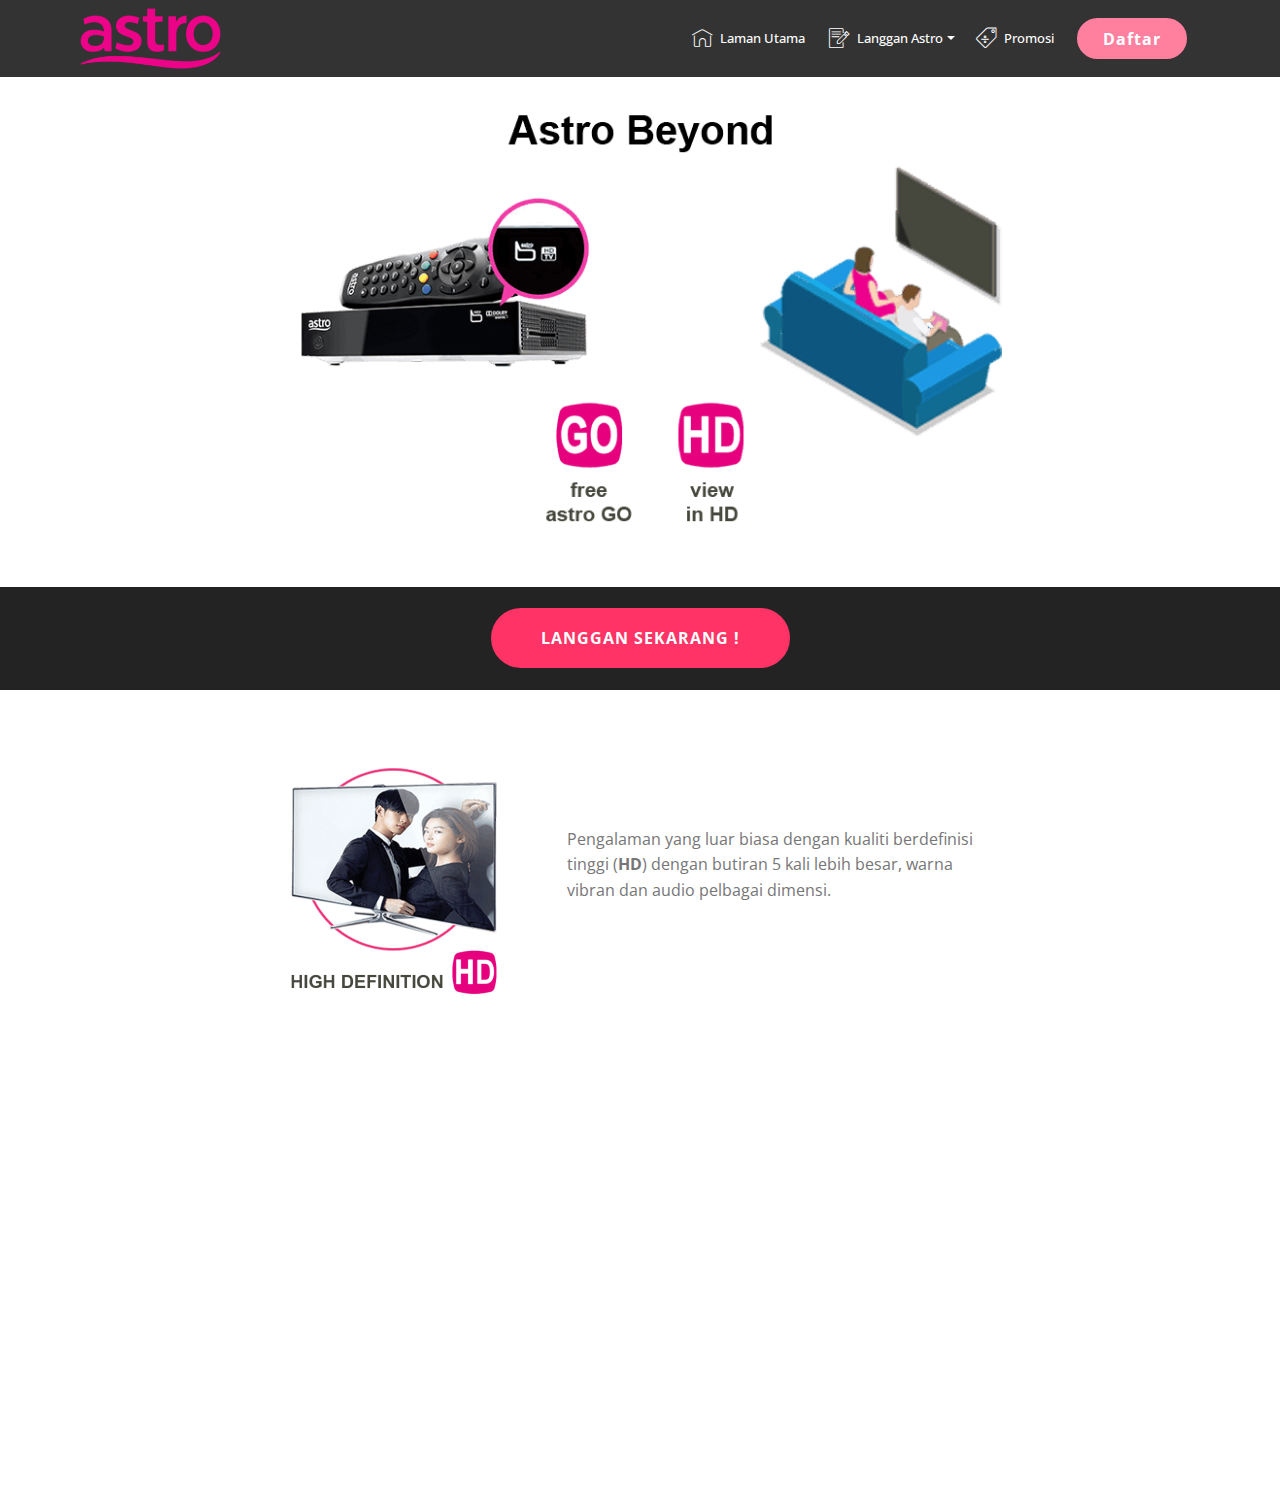
==== page1.html @ ebccc532 "create github pages" ====
<!DOCTYPE html>
<html  >
<head>
  <!-- Site made with Mobirise Website Builder v4.9.6, https://mobirise.com -->
  <meta charset="UTF-8">
  <meta http-equiv="X-UA-Compatible" content="IE=edge">
  <meta name="generator" content="Mobirise v4.9.6, mobirise.com">
  <meta name="viewport" content="width=device-width, initial-scale=1, minimum-scale=1">
  <link rel="shortcut icon" href="assets/images/astro-532x231.png" type="image/x-icon">
  <meta name="description" content="Website Builder Description">
  
  <title>Astro Beyond</title>
  <link rel="stylesheet" href="assets/web/assets/mobirise-icons/mobirise-icons.css">
  <link rel="stylesheet" href="assets/tether/tether.min.css">
  <link rel="stylesheet" href="assets/bootstrap/css/bootstrap.min.css">
  <link rel="stylesheet" href="assets/bootstrap/css/bootstrap-grid.min.css">
  <link rel="stylesheet" href="assets/bootstrap/css/bootstrap-reboot.min.css">
  <link rel="stylesheet" href="assets/dropdown/css/style.css">
  <link rel="stylesheet" href="assets/animatecss/animate.min.css">
  <link rel="stylesheet" href="assets/theme/css/style.css">
  <link rel="stylesheet" href="assets/mobirise/css/mbr-additional.css" type="text/css">
  
  
  
</head>
<body>
  <section class="menu cid-riYuTVDbrb" once="menu" id="menu1-c">

    

    <nav class="navbar navbar-expand beta-menu navbar-dropdown align-items-center navbar-fixed-top navbar-toggleable-sm">
        <button class="navbar-toggler navbar-toggler-right" type="button" data-toggle="collapse" data-target="#navbarSupportedContent" aria-controls="navbarSupportedContent" aria-expanded="false" aria-label="Toggle navigation">
            <div class="hamburger">
                <span></span>
                <span></span>
                <span></span>
                <span></span>
            </div>
        </button>
        <div class="menu-logo">
            <div class="navbar-brand">
                <span class="navbar-logo">
                    <a href="index.html">
                         <img src="assets/images/astro-532x231.png" alt="Mobirise" title="" style="height: 3.8rem;">
                    </a>
                </span>
                
            </div>
        </div>
        <div class="collapse navbar-collapse" id="navbarSupportedContent">
            <ul class="navbar-nav nav-dropdown" data-app-modern-menu="true"><li class="nav-item">
                    <a class="nav-link link text-white display-4" href="https://mobirise.co">
                        </a>
                </li>
                <li class="nav-item">
                    <a class="nav-link link text-white display-4" href="https://mobirise.co">
                        </a>
                </li><li class="nav-item"><a class="nav-link link text-white display-4" href="index.html"><span class="mbri-home mbr-iconfont mbr-iconfont-btn"></span>Laman Utama&nbsp;</a></li><li class="nav-item dropdown open"><a class="nav-link link text-white dropdown-toggle display-4" href="page1.html" data-toggle="dropdown-submenu" aria-expanded="true"><span class="mbri-edit mbr-iconfont mbr-iconfont-btn"></span>Langgan Astro</a><div class="dropdown-menu"><a class="text-white dropdown-item display-4" href="page1.html">Astro Beyond</a><a class="text-white dropdown-item display-4" href="page5.html">Astro Beyond PVR</a><a class="text-white dropdown-item display-4" href="index.html">Astro + Internet for Home</a><a class="text-white dropdown-item display-4" href="page2.html" aria-expanded="false">Njoi Prepaid<br></a></div></li><li class="nav-item"><a class="nav-link link text-white display-4" href="index.html"><span class="mbri-sale mbr-iconfont mbr-iconfont-btn"></span>Promosi</a></li></ul>
            <div class="navbar-buttons mbr-section-btn"><a class="btn btn-sm btn-primary display-7" href="index.html"><strong>Daftar</strong></a></div>
        </div>
    </nav>
</section>

<section class="engine"><a href="https://mobirise.info/c">free site builder</a></section><section class="cid-riZnQpxtp3" id="image3-27">

    

    <figure class="mbr-figure container">
            <div class="image-block" style="width: 70%;">
                <img src="assets/images/untitled-8-800x450.png" width="1400" alt="Mobirise" title="">
                
            </div>
    </figure>
</section>

<section class="header1 cid-rjnJBQ6i1n" id="header16-2w">

    

    

    <div class="container">
        <div class="row justify-content-md-center">
            <div class="col-md-10 align-center">
                
                
                
                <div class="mbr-section-btn"><a class="btn btn-md btn-secondary display-7" href="index.html"><strong>LANGGAN SEKARANG !</strong></a></div>
            </div>
        </div>
    </div>

</section>

<section class="mbr-section content6 cid-rjnEMNpXGO" id="content6-2w">
    
     
    
    <div class="container">
        <div class="media-container-row">
            <div class="col-12 col-md-8">
                <div class="media-container-row">
                    <div class="mbr-figure" style="width: 60%;">
                      <img src="assets/images/hd-436x558.png" alt="Mobirise" title="">  
                    </div>
                    <div class="media-content">
                        <div class="mbr-section-text">
                            <p class="mbr-text mb-0 mbr-fonts-style display-7"><br><br><br>Pengalaman yang luar biasa dengan kualiti berdefinisi tinggi (<strong>HD</strong>) dengan butiran 5 kali lebih besar, warna vibran dan audio pelbagai dimensi.</p>
                        </div>
                    </div>
                </div>
            </div>
        </div>
    </div>
</section>

<section class="mbr-section content7 cid-riZB1wVRyI" id="content7-29">
          
    

    <div class="container">
        <div class="media-container-row">
            <div class="col-12 col-md-8">
                <div class="media-container-row">
                    <div class="media-content">
                        <div class="mbr-section-text">
                            <p class="mbr-text align-right mb-0 mbr-fonts-style display-7"><br>Tonton Rancangan TV kegemaran anda dan Filem mengikut suka anda&nbsp;serta Sukan dan Acara LIVE di telefon bimbit, tablet &amp; desktop anda pada bila-bila masa, di mana sahaja.</p>
                        </div>
                    </div>
                    <div class="mbr-figure" style="width: 60%;">
                     <img src="assets/images/go-1-436x558.png" alt="Mobirise" title="">  
                    </div>
                </div>
            </div>
        </div>
    </div>
</section>


  <script src="assets/web/assets/jquery/jquery.min.js"></script>
  <script src="assets/popper/popper.min.js"></script>
  <script src="assets/tether/tether.min.js"></script>
  <script src="assets/bootstrap/js/bootstrap.min.js"></script>
  <script src="assets/dropdown/js/script.min.js"></script>
  <script src="assets/touchswipe/jquery.touch-swipe.min.js"></script>
  <script src="assets/viewportchecker/jquery.viewportchecker.js"></script>
  <script src="assets/smoothscroll/smooth-scroll.js"></script>
  <script src="assets/theme/js/script.js"></script>
  
  
 <div id="scrollToTop" class="scrollToTop mbr-arrow-up"><a style="text-align: center;"><i class="mbr-arrow-up-icon mbr-arrow-up-icon-cm cm-icon cm-icon-smallarrow-up"></i></a></div>
    <input name="animation" type="hidden">
  </body>
</html>
---- assets/web/assets/mobirise-icons/mobirise-icons.css ----
@font-face {
  font-family: 'MobiriseIcons';
  src:  url('mobirise-icons.eot?spat4u');
  src:  url('mobirise-icons.eot?spat4u#iefix') format('embedded-opentype'),
    url('mobirise-icons.ttf?spat4u') format('truetype'),
    url('mobirise-icons.woff?spat4u') format('woff'),
    url('mobirise-icons.svg?spat4u#MobiriseIcons') format('svg');
  font-weight: normal;
  font-style: normal;
}

[class^="mbri-"], [class*=" mbri-"] {
  /* use !important to prevent issues with browser extensions that change fonts */
  font-family: MobiriseIcons !important;
  speak: none;
  font-style: normal;
  font-weight: normal;
  font-variant: normal;
  text-transform: none;
  line-height: 1;

  /* Better Font Rendering =========== */
  -webkit-font-smoothing: antialiased;
  -moz-osx-font-smoothing: grayscale;
}

.mbri-add-submenu:before {
  content: "\e900";
}
.mbri-alert:before {
  content: "\e901";
}
.mbri-align-center:before {
  content: "\e902";
}
.mbri-align-justify:before {
  content: "\e903";
}
.mbri-align-left:before {
  content: "\e904";
}
.mbri-align-right:before {
  content: "\e905";
}
.mbri-android:before {
  content: "\e906";
}
.mbri-apple:before {
  content: "\e907";
}
.mbri-arrow-down:before {
  content: "\e908";
}
.mbri-arrow-next:before {
  content: "\e909";
}
.mbri-arrow-prev:before {
  content: "\e90a";
}
.mbri-arrow-up:before {
  content: "\e90b";
}
.mbri-bold:before {
  content: "\e90c";
}
.mbri-bookmark:before {
  content: "\e90d";
}
.mbri-bootstrap:before {
  content: "\e90e";
}
.mbri-briefcase:before {
  content: "\e90f";
}
.mbri-browse:before {
  content: "\e910";
}
.mbri-bulleted-list:before {
  content: "\e911";
}
.mbri-calendar:before {
  content: "\e912";
}
.mbri-camera:before {
  content: "\e913";
}
.mbri-cart-add:before {
  content: "\e914";
}
.mbri-cart-full:before {
  content: "\e915";
}
.mbri-cash:before {
  content: "\e916";
}
.mbri-change-style:before {
  content: "\e917";
}
.mbri-chat:before {
  content: "\e918";
}
.mbri-clock:before {
  content: "\e919";
}
.mbri-close:before {
  content: "\e91a";
}
.mbri-cloud:before {
  content: "\e91b";
}
.mbri-code:before {
  content: "\e91c";
}
.mbri-contact-form:before {
  content: "\e91d";
}
.mbri-credit-card:before {
  content: "\e91e";
}
.mbri-cursor-click:before {
  content: "\e91f";
}
.mbri-cust-feedback:before {
  content: "\e920";
}
.mbri-database:before {
  content: "\e921";
}
.mbri-delivery:before {
  content: "\e922";
}
.mbri-desktop:before {
  content: "\e923";
}
.mbri-devices:before {
  content: "\e924";
}
.mbri-down:before {
  content: "\e925";
}
.mbri-download:before {
  content: "\e989";
}
.mbri-drag-n-drop:before {
  content: "\e927";
}
.mbri-drag-n-drop2:before {
  content: "\e928";
}
.mbri-edit:before {
  content: "\e929";
}
.mbri-edit2:before {
  content: "\e92a";
}
.mbri-error:before {
  content: "\e92b";
}
.mbri-extension:before {
  content: "\e92c";
}
.mbri-features:before {
  content: "\e92d";
}
.mbri-file:before {
  content: "\e92e";
}
.mbri-flag:before {
  content: "\e92f";
}
.mbri-folder:before {
  content: "\e930";
}
.mbri-gift:before {
  content: "\e931";
}
.mbri-github:before {
  content: "\e932";
}
.mbri-globe:before {
  content: "\e933";
}
.mbri-globe-2:before {
  content: "\e934";
}
.mbri-growing-chart:before {
  content: "\e935";
}
.mbri-hearth:before {
  content: "\e936";
}
.mbri-help:before {
  content: "\e937";
}
.mbri-home:before {
  content: "\e938";
}
.mbri-hot-cup:before {
  content: "\e939";
}
.mbri-idea:before {
  content: "\e93a";
}
.mbri-image-gallery:before {
  content: "\e93b";
}
.mbri-image-slider:before {
  content: "\e93c";
}
.mbri-info:before {
  content: "\e93d";
}
.mbri-italic:before {
  content: "\e93e";
}
.mbri-key:before {
  content: "\e93f";
}
.mbri-laptop:before {
  content: "\e940";
}
.mbri-layers:before {
  content: "\e941";
}
.mbri-left-right:before {
  content: "\e942";
}
.mbri-left:before {
  content: "\e943";
}
.mbri-letter:before {
  content: "\e944";
}
.mbri-like:before {
  content: "\e945";
}
.mbri-link:before {
  content: "\e946";
}
.mbri-lock:before {
  content: "\e947";
}
.mbri-login:before {
  content: "\e948";
}
.mbri-logout:before {
  content: "\e949";
}
.mbri-magic-stick:before {
  content: "\e94a";
}
.mbri-map-pin:before {
  content: "\e94b";
}
.mbri-menu:before {
  content: "\e94c";
}
.mbri-mobile:before {
  content: "\e94d";
}
.mbri-mobile2:before {
  content: "\e94e";
}
.mbri-mobirise:before {
  content: "\e94f";
}
.mbri-more-horizontal:before {
  content: "\e950";
}
.mbri-more-vertical:before {
  content: "\e951";
}
.mbri-music:before {
  content: "\e952";
}
.mbri-new-file:before {
  content: "\e953";
}
.mbri-numbered-list:before {
  content: "\e954";
}
.mbri-opened-folder:before {
  content: "\e955";
}
.mbri-pages:before {
  content: "\e956";
}
.mbri-paper-plane:before {
  content: "\e957";
}
.mbri-paperclip:before {
  content: "\e958";
}
.mbri-photo:before {
  content: "\e959";
}
.mbri-photos:before {
  content: "\e95a";
}
.mbri-pin:before {
  content: "\e95b";
}
.mbri-play:before {
  content: "\e95c";
}
.mbri-plus:before {
  content: "\e95d";
}
.mbri-preview:before {
  content: "\e95e";
}
.mbri-print:before {
  content: "\e95f";
}
.mbri-protect:before {
  content: "\e960";
}
.mbri-question:before {
  content: "\e961";
}
.mbri-quote-left:before {
  content: "\e962";
}
.mbri-quote-right:before {
  content: "\e963";
}
.mbri-refresh:before {
  content: "\e964";
}
.mbri-responsive:before {
  content: "\e965";
}
.mbri-right:before {
  content: "\e966";
}
.mbri-rocket:before {
  content: "\e967";
}
.mbri-sad-face:before {
  content: "\e968";
}
.mbri-sale:before {
  content: "\e969";
}
.mbri-save:before {
  content: "\e96a";
}
.mbri-search:before {
  content: "\e96b";
}
.mbri-setting:before {
  content: "\e96c";
}
.mbri-setting2:before {
  content: "\e96d";
}
.mbri-setting3:before {
  content: "\e96e";
}
.mbri-share:before {
  content: "\e96f";
}
.mbri-shopping-bag:before {
  content: "\e970";
}
.mbri-shopping-basket:before {
  content: "\e971";
}
.mbri-shopping-cart:before {
  content: "\e972";
}
.mbri-sites:before {
  content: "\e973";
}
.mbri-smile-face:before {
  content: "\e974";
}
.mbri-speed:before {
  content: "\e975";
}
.mbri-star:before {
  content: "\e976";
}
.mbri-success:before {
  content: "\e977";
}
.mbri-sun:before {
  content: "\e978";
}
.mbri-sun2:before {
  content: "\e979";
}
.mbri-tablet:before {
  content: "\e97a";
}
.mbri-tablet-vertical:before {
  content: "\e97b";
}
.mbri-target:before {
  content: "\e97c";
}
.mbri-timer:before {
  content: "\e97d";
}
.mbri-to-ftp:before {
  content: "\e97e";
}
.mbri-to-local-drive:before {
  content: "\e97f";
}
.mbri-touch-swipe:before {
  content: "\e980";
}
.mbri-touch:before {
  content: "\e981";
}
.mbri-trash:before {
  content: "\e982";
}
.mbri-underline:before {
  content: "\e983";
}
.mbri-unlink:before {
  content: "\e984";
}
.mbri-unlock:before {
  content: "\e985";
}
.mbri-up-down:before {
  content: "\e986";
}
.mbri-up:before {
  content: "\e987";
}
.mbri-update:before {
  content: "\e988";
}
.mbri-upload:before {
 content: "\e926"; 
}
.mbri-user:before {
  content: "\e98a";
}
.mbri-user2:before {
  content: "\e98b";
}
.mbri-users:before {
  content: "\e98c";
}
.mbri-video:before {
  content: "\e98d";
}
.mbri-video-play:before {
  content: "\e98e";
}
.mbri-watch:before {
  content: "\e98f";
}
.mbri-website-theme:before {
  content: "\e990";
}
.mbri-wifi:before {
  content: "\e991";
}
.mbri-windows:before {
  content: "\e992";
}
.mbri-zoom-out:before {
  content: "\e993";
}
.mbri-redo:before {
  content: "\e994";
}
.mbri-undo:before {
  content: "\e995";
}
---- assets/dropdown/css/style.css ----
.navbar-dropdown {
  left: 0;
  padding: 0;
  position: absolute;
  right: 0;
  top: 0;
  transition: all 0.45s ease;
  z-index: 1030;
  background: #282828; }
  .navbar-dropdown .navbar-logo {
    margin-right: 0.8rem;
    transition: margin 0.3s ease-in-out;
    vertical-align: middle; }
    .navbar-dropdown .navbar-logo img {
      height: 3.125rem;
      transition: all 0.3s ease-in-out; }
    .navbar-dropdown .navbar-logo.mbr-iconfont {
      font-size: 3.125rem;
      line-height: 3.125rem; }
  .navbar-dropdown .navbar-caption {
    font-weight: 700;
    white-space: normal;
    vertical-align: -4px;
    line-height: 3.125rem !important; }
    .navbar-dropdown .navbar-caption, .navbar-dropdown .navbar-caption:hover {
      color: inherit;
      text-decoration: none; }
  .navbar-dropdown .mbr-iconfont + .navbar-caption {
    vertical-align: -1px; }
  .navbar-dropdown.navbar-fixed-top {
    position: fixed; }
  .navbar-dropdown .navbar-brand span {
    vertical-align: -4px; }
  .navbar-dropdown.bg-color.transparent {
    background: none; }
  .navbar-dropdown.navbar-short .navbar-brand {
    padding: 0.625rem 0; }
    .navbar-dropdown.navbar-short .navbar-brand span {
      vertical-align: -1px; }
  .navbar-dropdown.navbar-short .navbar-caption {
    line-height: 2.375rem !important;
    vertical-align: -2px; }
  .navbar-dropdown.navbar-short .navbar-logo {
    margin-right: 0.5rem; }
    .navbar-dropdown.navbar-short .navbar-logo img {
      height: 2.375rem; }
    .navbar-dropdown.navbar-short .navbar-logo.mbr-iconfont {
      font-size: 2.375rem;
      line-height: 2.375rem; }
  .navbar-dropdown.navbar-short .mbr-table-cell {
    height: 3.625rem; }
  .navbar-dropdown .navbar-close {
    left: 0.6875rem;
    position: fixed;
    top: 0.75rem;
    z-index: 1000; }
  .navbar-dropdown .hamburger-icon {
    content: "";
    display: inline-block;
    vertical-align: middle;
    width: 16px;
    -webkit-box-shadow: 0 -6px 0 1px #282828,0 0 0 1px #282828,0 6px 0 1px #282828;
    -moz-box-shadow: 0 -6px 0 1px #282828,0 0 0 1px #282828,0 6px 0 1px #282828;
    box-shadow: 0 -6px 0 1px #282828,0 0 0 1px #282828,0 6px 0 1px #282828; }

.dropdown-menu .dropdown-toggle[data-toggle="dropdown-submenu"]::after {
  border-bottom: 0.35em solid transparent;
  border-left: 0.35em solid;
  border-right: 0;
  border-top: 0.35em solid transparent;
  margin-left: 0.3rem; }

.dropdown-menu .dropdown-item:focus {
  outline: 0; }

.nav-dropdown {
  font-size: 0.75rem;
  font-weight: 500;
  height: auto !important; }
  .nav-dropdown .nav-btn {
    padding-left: 1rem; }
  .nav-dropdown .link {
    margin: .667em 1.667em;
    font-weight: 500;
    padding: 0;
    transition: color .2s ease-in-out; }
    .nav-dropdown .link.dropdown-toggle {
      margin-right: 2.583em; }
      .nav-dropdown .link.dropdown-toggle::after {
        margin-left: .25rem;
        border-top: 0.35em solid;
        border-right: 0.35em solid transparent;
        border-left: 0.35em solid transparent;
        border-bottom: 0; }
      .nav-dropdown .link.dropdown-toggle[aria-expanded="true"] {
        margin: 0;
        padding: 0.667em 3.263em  0.667em 1.667em; }
  .nav-dropdown .link::after,
  .nav-dropdown .dropdown-item::after {
    color: inherit; }
  .nav-dropdown .btn {
    font-size: 0.75rem;
    font-weight: 700;
    letter-spacing: 0;
    margin-bottom: 0;
    padding-left: 1.25rem;
    padding-right: 1.25rem; }
  .nav-dropdown .dropdown-menu {
    border-radius: 0;
    border: 0;
    left: 0;
    margin: 0;
    padding-bottom: 1.25rem;
    padding-top: 1.25rem;
    position: relative; }
  .nav-dropdown .dropdown-submenu {
    margin-left: 0.125rem;
    top: 0; }
  .nav-dropdown .dropdown-item {
    font-weight: 500;
    line-height: 2;
    padding: 0.3846em 4.615em 0.3846em 1.5385em;
    position: relative;
    transition: color .2s ease-in-out, background-color .2s ease-in-out; }
    .nav-dropdown .dropdown-item::after {
      margin-top: -0.3077em;
      position: absolute;
      right: 1.1538em;
      top: 50%; }
    .nav-dropdown .dropdown-item:focus, .nav-dropdown .dropdown-item:hover {
      background: none; }

@media (max-width: 767px) {
  .nav-dropdown.navbar-toggleable-sm {
    bottom: 0;
    display: none;
    left: 0;
    overflow-x: hidden;
    position: fixed;
    top: 0;
    transform: translateX(-100%);
    -ms-transform: translateX(-100%);
    -webkit-transform: translateX(-100%);
    width: 18.75rem;
    z-index: 999; } }
.nav-dropdown.navbar-toggleable-xl {
  bottom: 0;
  display: none;
  left: 0;
  overflow-x: hidden;
  position: fixed;
  top: 0;
  transform: translateX(-100%);
  -ms-transform: translateX(-100%);
  -webkit-transform: translateX(-100%);
  width: 18.75rem;
  z-index: 999; }

.nav-dropdown-sm {
  display: block !important;
  overflow-x: hidden;
  overflow: auto;
  padding-top: 3.875rem; }
  .nav-dropdown-sm::after {
    content: "";
    display: block;
    height: 3rem;
    width: 100%; }
  .nav-dropdown-sm.collapse.in ~ .navbar-close {
    display: block !important; }
  .nav-dropdown-sm.collapsing, .nav-dropdown-sm.collapse.in {
    transform: translateX(0);
    -ms-transform: translateX(0);
    -webkit-transform: translateX(0);
    transition: all 0.25s ease-out;
    -webkit-transition: all 0.25s ease-out;
    background: #282828; }
  .nav-dropdown-sm.collapsing[aria-expanded="false"] {
    transform: translateX(-100%);
    -ms-transform: translateX(-100%);
    -webkit-transform: translateX(-100%); }
  .nav-dropdown-sm .nav-item {
    display: block;
    margin-left: 0 !important;
    padding-left: 0; }
  .nav-dropdown-sm .link,
  .nav-dropdown-sm .dropdown-item {
    border-top: 1px dotted rgba(255, 255, 255, 0.1);
    font-size: 0.8125rem;
    line-height: 1.6;
    margin: 0 !important;
    padding: 0.875rem 2.4rem 0.875rem 1.5625rem !important;
    position: relative;
    white-space: normal; }
    .nav-dropdown-sm .link:focus, .nav-dropdown-sm .link:hover,
    .nav-dropdown-sm .dropdown-item:focus,
    .nav-dropdown-sm .dropdown-item:hover {
      background: rgba(0, 0, 0, 0.2) !important;
      color: #c0a375; }
  .nav-dropdown-sm .nav-btn {
    position: relative;
    padding: 1.5625rem 1.5625rem 0 1.5625rem; }
    .nav-dropdown-sm .nav-btn::before {
      border-top: 1px dotted rgba(255, 255, 255, 0.1);
      content: "";
      left: 0;
      position: absolute;
      top: 0;
      width: 100%; }
    .nav-dropdown-sm .nav-btn + .nav-btn {
      padding-top: 0.625rem; }
      .nav-dropdown-sm .nav-btn + .nav-btn::before {
        display: none; }
  .nav-dropdown-sm .btn {
    padding: 0.625rem 0; }
  .nav-dropdown-sm .dropdown-toggle[data-toggle="dropdown-submenu"]::after {
    margin-left: .25rem;
    border-top: 0.35em solid;
    border-right: 0.35em solid transparent;
    border-left: 0.35em solid transparent;
    border-bottom: 0; }
  .nav-dropdown-sm .dropdown-toggle[data-toggle="dropdown-submenu"][aria-expanded="true"]::after {
    border-top: 0;
    border-right: 0.35em solid transparent;
    border-left: 0.35em solid transparent;
    border-bottom: 0.35em solid; }
  .nav-dropdown-sm .dropdown-menu {
    margin: 0;
    padding: 0;
    position: relative;
    top: 0;
    left: 0;
    width: 100%;
    border: 0;
    float: none;
    border-radius: 0;
    background: none; }
  .nav-dropdown-sm .dropdown-submenu {
    left: 100%;
    margin-left: 0.125rem;
    margin-top: -1.25rem;
    top: 0; }

.navbar-toggleable-sm .nav-dropdown .dropdown-menu {
  position: absolute; }

.navbar-toggleable-sm .nav-dropdown .dropdown-submenu {
  left: 100%;
  margin-left: 0.125rem;
  margin-top: -1.25rem;
  top: 0; }

.navbar-toggleable-sm.opened .nav-dropdown .dropdown-menu {
  position: relative; }

.navbar-toggleable-sm.opened .nav-dropdown .dropdown-submenu {
  left: 0;
  margin-left: 00rem;
  margin-top: 0rem;
  top: 0; }

.is-builder .nav-dropdown.collapsing {
  transition: none !important; }

/*# sourceMappingURL=style.css.map */
---- assets/theme/css/style.css ----
/*!
 * Mobirise v4 theme (https://mobirise.com/)
 * Copyright 2017 Mobirise
 */
section {
  background-color: #eeeeee; }

section,
.container,
.container-fluid {
  position: relative;
  word-wrap: break-word; }

a.mbr-iconfont:hover {
  text-decoration: none; }

.article .lead p, .article .lead ul, .article .lead ol, .article .lead pre, .article .lead blockquote {
  margin-bottom: 0; }

a {
  font-style: normal;
  font-weight: 400;
  cursor: pointer; }
  a, a:hover {
    text-decoration: none; }

figure {
  margin-bottom: 0; }

body {
  color: #232323; }

h1, h2, h3, h4, h5, h6,
.h1, .h2, .h3, .h4, .h5, .h6,
.display-1, .display-2, .display-3, .display-4 {
  line-height: 1;
  word-break: break-word;
  word-wrap: break-word; }

b, strong {
  font-weight: bold; }

blockquote {
  padding: 10px 0 10px 20px;
  position: relative;
  border-left: 2px solid;
  border-color: #ff3366; }

input:-webkit-autofill, input:-webkit-autofill:hover, input:-webkit-autofill:focus, input:-webkit-autofill:active {
  transition-delay: 9999s;
  transition-property: background-color, color; }

textarea[type="hidden"] {
  display: none; }

body {
  position: relative; }

section {
  background-position: 50% 50%;
  background-repeat: no-repeat;
  background-size: cover; }
  section .mbr-background-video,
  section .mbr-background-video-preview {
    position: absolute;
    bottom: 0;
    left: 0;
    right: 0;
    top: 0; }

.hidden {
  visibility: hidden; }

.mbr-z-index20 {
  z-index: 20; }

/*! Base colors */
.mbr-white {
  color: #ffffff; }

.mbr-black {
  color: #000000; }

.mbr-bg-white {
  background-color: #ffffff; }

.mbr-bg-black {
  background-color: #000000; }

/*! Text-aligns */
.align-left {
  text-align: left; }

.align-center {
  text-align: center; }

.align-right {
  text-align: right; }

@media (max-width: 767px) {
  .align-left, .align-center, .align-right, .mbr-section-btn, .mbr-section-title {
    text-align: center; } }
/*! Font-weight  */
.mbr-light {
  font-weight: 300; }

.mbr-regular {
  font-weight: 400; }

.mbr-semibold {
  font-weight: 500; }

.mbr-bold {
  font-weight: 700; }

/*! Media  */
.media-size-item {
  -webkit-flex: 1 1 auto;
  -moz-flex: 1 1 auto;
  -ms-flex: 1 1 auto;
  -o-flex: 1 1 auto;
  flex: 1 1 auto; }

.media-content {
  -webkit-flex-basis: 100%;
  flex-basis: 100%; }

.media-container-row {
  display: -ms-flexbox;
  display: -webkit-flex;
  display: flex;
  -webkit-flex-direction: row;
  -ms-flex-direction: row;
  flex-direction: row;
  -webkit-flex-wrap: wrap;
  -ms-flex-wrap: wrap;
  flex-wrap: wrap;
  -webkit-justify-content: center;
  -ms-flex-pack: center;
  justify-content: center;
  -webkit-align-content: center;
  -ms-flex-line-pack: center;
  align-content: center;
  -webkit-align-items: start;
  -ms-flex-align: start;
  align-items: start; }
  .media-container-row .media-size-item {
    width: 400px; }

.media-container-column {
  display: -ms-flexbox;
  display: -webkit-flex;
  display: flex;
  -webkit-flex-direction: column;
  -ms-flex-direction: column;
  flex-direction: column;
  -webkit-flex-wrap: wrap;
  -ms-flex-wrap: wrap;
  flex-wrap: wrap;
  -webkit-justify-content: center;
  -ms-flex-pack: center;
  justify-content: center;
  -webkit-align-content: center;
  -ms-flex-line-pack: center;
  align-content: center;
  -webkit-align-items: stretch;
  -ms-flex-align: stretch;
  align-items: stretch; }
  .media-container-column > * {
    width: 100%; }

@media (min-width: 992px) {
  .media-container-row {
    -webkit-flex-wrap: nowrap;
    -ms-flex-wrap: nowrap;
    flex-wrap: nowrap; } }
figure {
  overflow: hidden; }

figure[mbr-media-size] {
  transition: width 0.1s; }

.mbr-figure img, .mbr-figure iframe {
  display: block;
  width: 100%; }

.card {
  background-color: transparent;
  border: none; }

.card-img {
  text-align: center;
  flex-shrink: 0;
  -webkit-flex-shrink: 0; }

.media {
  max-width: 100%;
  margin: 0 auto; }

.mbr-figure {
  -ms-flex-item-align: center;
  -ms-grid-row-align: center;
  -webkit-align-self: center;
  align-self: center; }

.media-container > div {
  max-width: 100%; }

.mbr-figure img, .card-img img {
  width: 100%; }

@media (max-width: 991px) {
  .media-size-item {
    width: auto !important; }

  .media {
    width: auto; }

  .mbr-figure {
    width: 100% !important; } }
/*! Buttons */
.mbr-section-btn {
  margin-left: -.25rem;
  margin-right: -.25rem;
  font-size: 0; }

nav .mbr-section-btn {
  margin-left: 0rem;
  margin-right: 0rem; }

/*! Btn icon margin */
.btn .mbr-iconfont, .btn.btn-sm .mbr-iconfont {
  cursor: pointer;
  margin-right: 0.5rem; }

.btn.btn-md .mbr-iconfont, .btn.btn-md .mbr-iconfont {
  margin-right: 0.8rem; }

.mbr-regular {
  font-weight: 400; }

.mbr-semibold {
  font-weight: 500; }

.mbr-bold {
  font-weight: 700; }

[type="submit"] {
  -webkit-appearance: none; }

/*! Full-screen */
.mbr-fullscreen .mbr-overlay {
  min-height: 100vh; }

.mbr-fullscreen {
  display: flex;
  display: -webkit-flex;
  display: -moz-flex;
  display: -ms-flex;
  display: -o-flex;
  align-items: center;
  -webkit-align-items: center;
  min-height: 100vh;
  padding-top: 3rem;
  padding-bottom: 3rem; }

/*! Map */
.map {
  height: 25rem;
  position: relative; }
  .map iframe {
    width: 100%;
    height: 100%; }

/* Form */
.form-asterisk {
  font-family: initial;
  position: absolute;
  top: -2px;
  font-weight: normal; }

/*! Scroll to top arrow */
.mbr-arrow-up {
  bottom: 25px;
  right: 90px;
  position: fixed;
  text-align: right;
  z-index: 5000;
  color: #ffffff;
  font-size: 32px;
  transform: rotate(180deg);
  -webkit-transform: rotate(180deg); }

.mbr-arrow-up a {
  background: rgba(0, 0, 0, 0.2);
  border-radius: 3px;
  color: #fff;
  display: inline-block;
  height: 60px;
  width: 60px;
  outline-style: none !important;
  position: relative;
  text-decoration: none;
  transition: all .3s ease-in-out;
  cursor: pointer;
  text-align: center; }
  .mbr-arrow-up a:hover {
    background-color: rgba(0, 0, 0, 0.4); }
  .mbr-arrow-up a i {
    line-height: 60px; }

.mbr-arrow-up-icon {
  display: block;
  color: #fff; }

.mbr-arrow-up-icon::before {
  content: "\203a";
  display: inline-block;
  font-family: serif;
  font-size: 32px;
  line-height: 1;
  font-style: normal;
  position: relative;
  top: 6px;
  left: -4px;
  -webkit-transform: rotate(-90deg);
  transform: rotate(-90deg); }

/*! Arrow Down */
.mbr-arrow {
  position: absolute;
  bottom: 45px;
  left: 50%;
  width: 60px;
  height: 60px;
  cursor: pointer;
  background-color: rgba(80, 80, 80, 0.5);
  border-radius: 50%;
  -webkit-transform: translateX(-50%);
  transform: translateX(-50%); }
  .mbr-arrow > a {
    display: inline-block;
    text-decoration: none;
    outline-style: none;
    -webkit-animation: arrowdown 1.7s ease-in-out infinite;
    animation: arrowdown 1.7s ease-in-out infinite; }
    .mbr-arrow > a > i {
      position: absolute;
      top: -2px;
      left: 15px;
      font-size: 2rem; }

@keyframes arrowdown {
  0% {
    transform: translateY(0px);
    -webkit-transform: translateY(0px); }
  50% {
    transform: translateY(-5px);
    -webkit-transform: translateY(-5px); }
  100% {
    transform: translateY(0px);
    -webkit-transform: translateY(0px); } }
@-webkit-keyframes arrowdown {
  0% {
    transform: translateY(0px);
    -webkit-transform: translateY(0px); }
  50% {
    transform: translateY(-5px);
    -webkit-transform: translateY(-5px); }
  100% {
    transform: translateY(0px);
    -webkit-transform: translateY(0px); } }
@media (max-width: 500px) {
  .mbr-arrow-up {
    left: 50%;
    right: auto;
    transform: translateX(-50%) rotate(180deg);
    -webkit-transform: translateX(-50%) rotate(180deg); } }
/*Gradients animation*/
@keyframes gradient-animation {
  from {
    background-position: 0% 100%;
    animation-timing-function: ease-in-out; }
  to {
    background-position: 100% 0%;
    animation-timing-function: ease-in-out; } }
@-webkit-keyframes gradient-animation {
  from {
    background-position: 0% 100%;
    animation-timing-function: ease-in-out; }
  to {
    background-position: 100% 0%;
    animation-timing-function: ease-in-out; } }
.bg-gradient {
  background-size: 200% 200%;
  animation: gradient-animation 5s infinite alternate;
  -webkit-animation: gradient-animation 5s infinite alternate; }

.menu .navbar-brand {
  display: -webkit-flex; }
  .menu .navbar-brand span {
    display: flex;
    display: -webkit-flex; }
  .menu .navbar-brand .navbar-caption-wrap {
    display: -webkit-flex; }
  .menu .navbar-brand .navbar-logo img {
    display: -webkit-flex; }
@media (min-width: 768px) and (max-width: 991px) {
  .menu .navbar-toggleable-sm .navbar-nav {
    display: -webkit-box;
    display: -webkit-flex;
    display: -ms-flexbox; } }
@media (min-width: 992px) {
  .menu .navbar-nav.nav-dropdown {
    display: -webkit-flex; }
  .menu .navbar-toggleable-sm .navbar-collapse {
    display: -webkit-flex !important; } }
@media (max-width: 767px) {
  .menu .navbar-collapse {
    max-height: 80vh; }
  .menu .dropdown-menu {
    max-height: 60vh; } }

.navbar {
  display: -webkit-flex;
  -webkit-flex-wrap: wrap;
  -webkit-align-items: center;
  -webkit-justify-content: space-between; }

.navbar-collapse {
  -webkit-flex-basis: 100%;
  -webkit-flex-grow: 1;
  -webkit-align-items: center; }

.nav-dropdown .link {
  padding: .667em 1.667em !important;
  margin: 0 !important; }

.nav {
  display: -webkit-flex;
  -webkit-flex-wrap: wrap; }

.row {
  display: -webkit-flex;
  -webkit-flex-wrap: wrap; }

.justify-content-center {
  -webkit-justify-content: center; }

.form-inline {
  display: -webkit-flex;
  -webkit-flex-flow: row wrap;
  -webkit-align-items: center; }

.card-wrapper {
  -webkit-flex: 1; }

.carousel-control {
  z-index: 10;
  display: -webkit-flex;
  -webkit-align-items: center;
  -webkit-justify-content: center; }

.carousel-controls {
  display: -webkit-flex; }

.media {
  display: -webkit-flex; }

.jq-selectbox__select {
  padding: 1.07em .5em;
  position: absolute;
  top: 0;
  left: 0;
  width: 100%; }

.jq-selectbox__dropdown {
  position: absolute;
  top: 100% !important;
  left: 0 !important;
  width: 100% !important; }

.jq-selectbox__trigger-arrow {
  transform: translateY(-50%); }

.jq-selectbox li {
  padding: 1.07em .5em; }

/*# sourceMappingURL=style.css.map */
.engine {
	position: absolute;
	text-indent: -2400px;
	text-align: center;
	padding: 0;
	top: 0;
	left: -2400px;
}
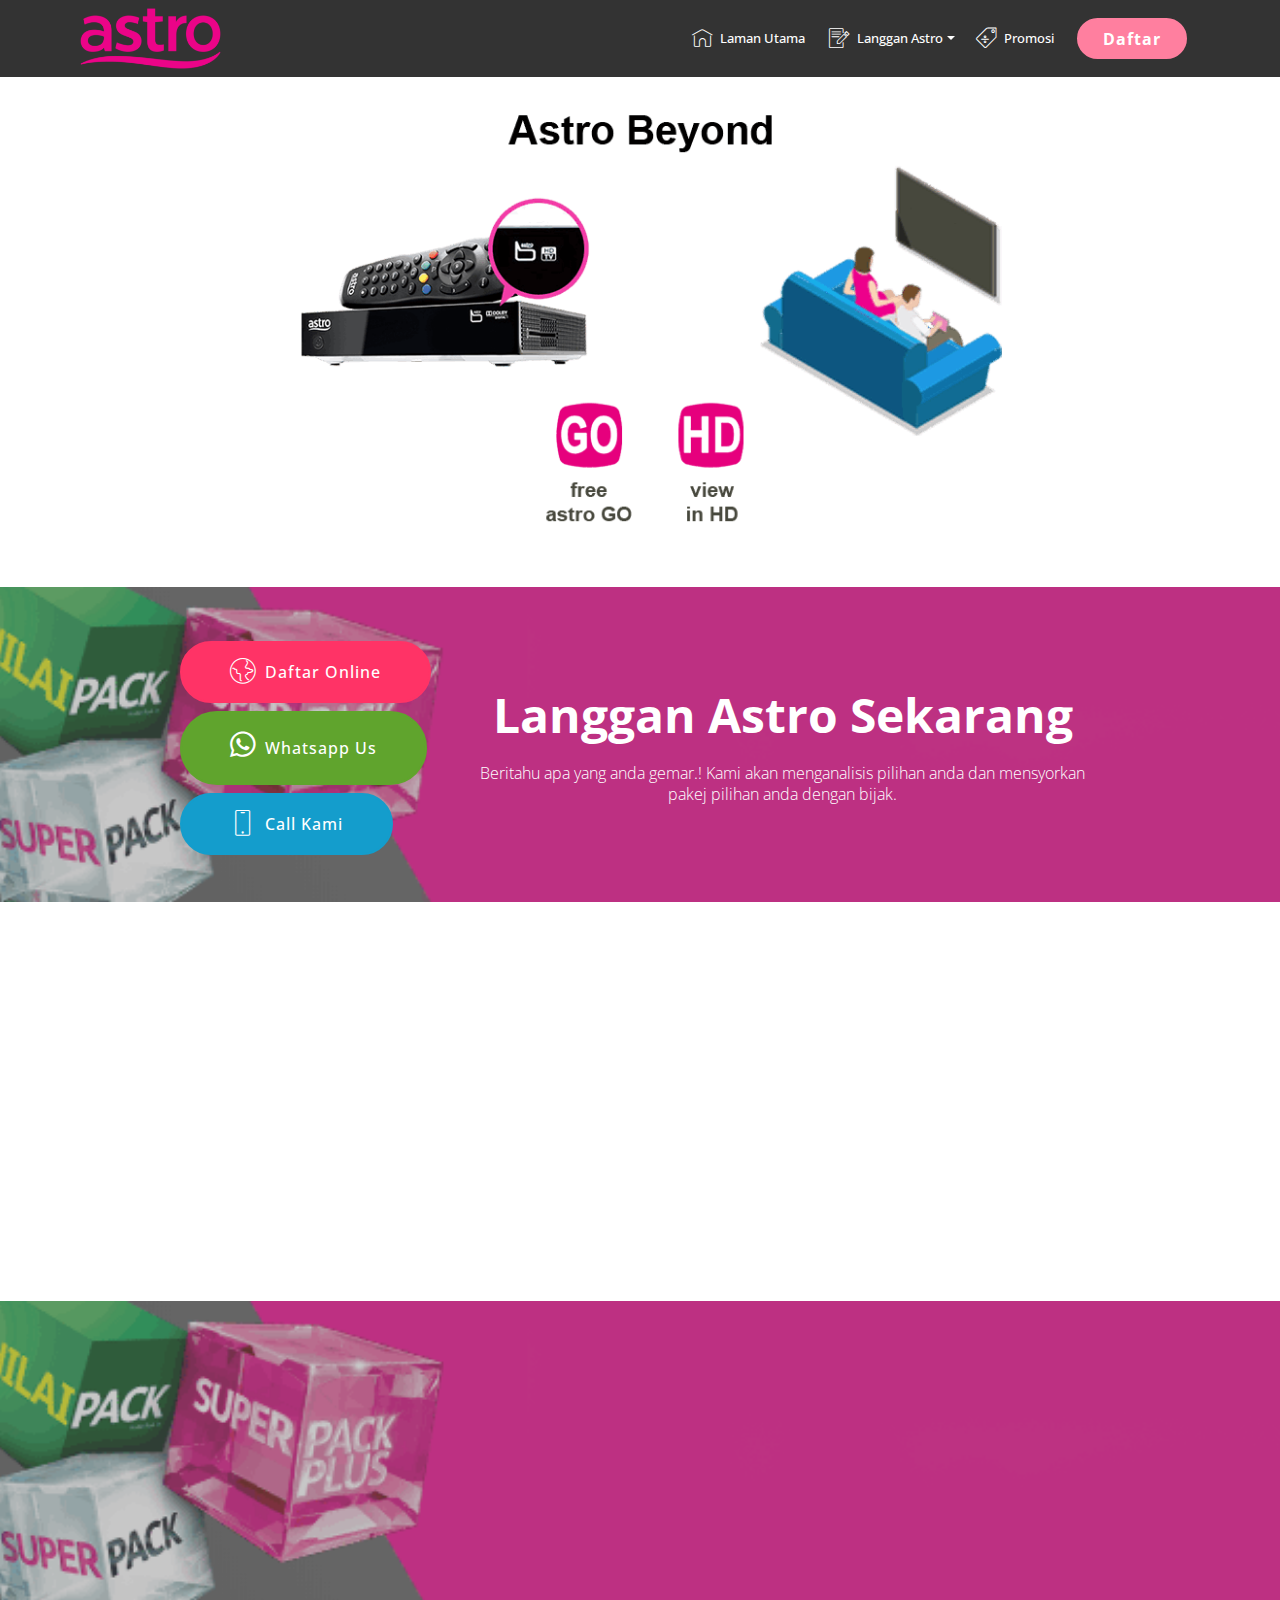
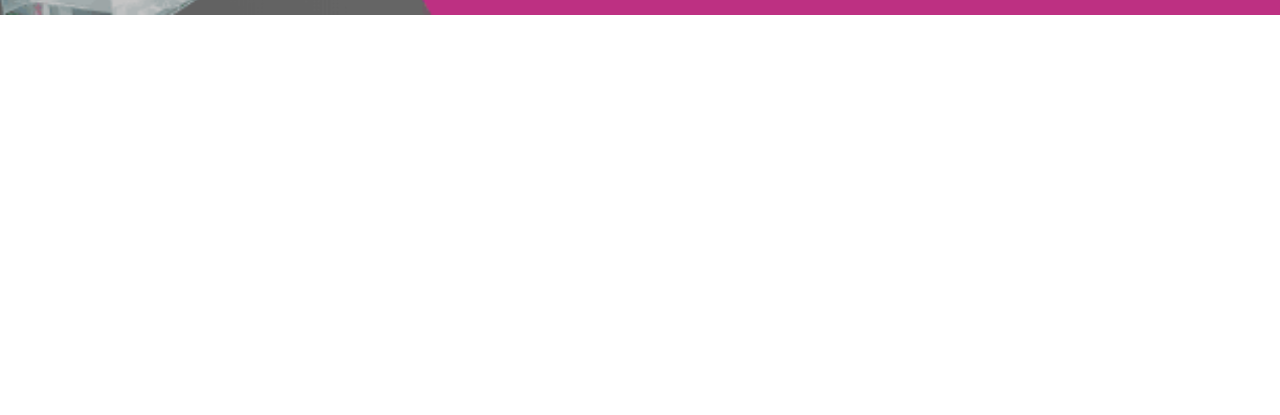
==== commit ff70bed7: "create github pages" ====
--- a/page1.html
+++ b/page1.html
@@ -15,8 +15,9 @@
   <link rel="stylesheet" href="assets/bootstrap/css/bootstrap.min.css">
   <link rel="stylesheet" href="assets/bootstrap/css/bootstrap-grid.min.css">
   <link rel="stylesheet" href="assets/bootstrap/css/bootstrap-reboot.min.css">
+  <link rel="stylesheet" href="assets/socicon/css/styles.css">
+  <link rel="stylesheet" href="assets/animatecss/animate.min.css">
   <link rel="stylesheet" href="assets/dropdown/css/style.css">
-  <link rel="stylesheet" href="assets/animatecss/animate.min.css">
   <link rel="stylesheet" href="assets/theme/css/style.css">
   <link rel="stylesheet" href="assets/mobirise/css/mbr-additional.css" type="text/css">
   
@@ -61,7 +62,7 @@
     </nav>
 </section>
 
-<section class="engine"><a href="https://mobirise.info/c">free site builder</a></section><section class="cid-riZnQpxtp3" id="image3-27">
+<section class="engine"><a href="https://mobirise.info/u">bootstrap html templates</a></section><section class="cid-riZnQpxtp3" id="image3-27">
 
     
 
@@ -73,23 +74,26 @@
     </figure>
 </section>
 
-<section class="header1 cid-rjnJBQ6i1n" id="header16-2w">
+<section class="mbr-section info2 cid-rkQtP7QidN" id="info2-2z">
 
     
 
-    
+    <div class="mbr-overlay" style="opacity: 0.4; background-color: rgb(118, 118, 118);">
+    </div>
 
     <div class="container">
-        <div class="row justify-content-md-center">
-            <div class="col-md-10 align-center">
-                
-                
-                
-                <div class="mbr-section-btn"><a class="btn btn-md btn-secondary display-7" href="index.html"><strong>LANGGAN SEKARANG !</strong></a></div>
+        <div class="row main justify-content-center">
+            <div class="media-container-column col-12 col-lg-3 col-md-4">
+                <div class="mbr-section-btn align-left py-4"><a class="btn btn-secondary display-7" href="index.html"><span class="mbri-globe mbr-iconfont mbr-iconfont-btn"></span>Daftar Online</a> <a class="btn btn-info display-7" href="https://api.whatsapp.com/send?phone=60192343884&text=Saya%20ingin%20menempah%20Astro" target="_blank"><span class="socicon socicon-whatsapp mbr-iconfont mbr-iconfont-btn"></span>Whatsapp Us</a> <a class="btn btn-warning display-7" href="tel:+0192343884"><span class="mbri-mobile mbr-iconfont mbr-iconfont-btn"></span>Call Kami</a></div>
+            </div>
+            <div class="media-container-column title col-12 col-lg-7 col-md-6">
+                <h2 class="align-right mbr-bold mbr-white pb-3 mbr-fonts-style display-2">
+                    Langgan Astro Sekarang</h2>
+                <h3 class="mbr-section-subtitle align-right mbr-light mbr-white mbr-fonts-style display-7">
+                    Beritahu apa yang anda gemar.! Kami akan menganalisis pilihan anda dan mensyorkan pakej pilihan anda dengan bijak.</h3>
             </div>
         </div>
     </div>
-
 </section>
 
 <section class="mbr-section content6 cid-rjnEMNpXGO" id="content6-2w">
@@ -109,6 +113,28 @@
                         </div>
                     </div>
                 </div>
+            </div>
+        </div>
+    </div>
+</section>
+
+<section class="mbr-section info2 cid-rkQtMbNOOy" id="info2-2y">
+
+    
+
+    <div class="mbr-overlay" style="opacity: 0.4; background-color: rgb(118, 118, 118);">
+    </div>
+
+    <div class="container">
+        <div class="row main justify-content-center">
+            <div class="media-container-column col-12 col-lg-3 col-md-4">
+                <div class="mbr-section-btn align-left py-4"><a class="btn btn-secondary display-7" href="index.html"><span class="mbri-globe mbr-iconfont mbr-iconfont-btn"></span>Daftar Online</a> <a class="btn btn-info display-7" href="https://api.whatsapp.com/send?phone=60192343884&text=Saya%20ingin%20menempah%20Astro" target="_blank"><span class="socicon socicon-whatsapp mbr-iconfont mbr-iconfont-btn"></span>Whatsapp Us</a> <a class="btn btn-warning display-7" href="tel:+0192343884"><span class="mbri-mobile mbr-iconfont mbr-iconfont-btn"></span>Call Kami</a></div>
+            </div>
+            <div class="media-container-column title col-12 col-lg-7 col-md-6">
+                <h2 class="align-right mbr-bold mbr-white pb-3 mbr-fonts-style display-2">
+                    Langgan Astro Sekarang</h2>
+                <h3 class="mbr-section-subtitle align-right mbr-light mbr-white mbr-fonts-style display-7">
+                    Beritahu apa yang anda gemar.! Kami akan menganalisis pilihan anda dan mensyorkan pakej pilihan anda dengan bijak.</h3>
             </div>
         </div>
     </div>
@@ -141,10 +167,10 @@
   <script src="assets/popper/popper.min.js"></script>
   <script src="assets/tether/tether.min.js"></script>
   <script src="assets/bootstrap/js/bootstrap.min.js"></script>
-  <script src="assets/dropdown/js/script.min.js"></script>
+  <script src="assets/smoothscroll/smooth-scroll.js"></script>
   <script src="assets/touchswipe/jquery.touch-swipe.min.js"></script>
   <script src="assets/viewportchecker/jquery.viewportchecker.js"></script>
-  <script src="assets/smoothscroll/smooth-scroll.js"></script>
+  <script src="assets/dropdown/js/script.min.js"></script>
   <script src="assets/theme/js/script.js"></script>
   
   
--- a/assets/socicon/css/styles.css
+++ b/assets/socicon/css/styles.css
@@ -0,0 +1,544 @@
+@charset "UTF-8";
+
+@font-face {
+  font-family: "socicon";
+  src:url("../fonts/socicon.eot");
+  src:url("../fonts/socicon.eot?#iefix") format("embedded-opentype"),
+    url("../fonts/socicon.woff") format("woff"),
+    url("../fonts/socicon.ttf") format("truetype"),
+    url("../fonts/socicon.svg#socicon") format("svg");
+  font-weight: normal;
+  font-style: normal;
+
+}
+
+[data-icon]:before {
+  font-family: "socicon" !important;
+  content: attr(data-icon);
+  font-style: normal !important;
+  font-weight: normal !important;
+  font-variant: normal !important;
+  text-transform: none !important;
+  speak: none;
+  line-height: 1;
+  -webkit-font-smoothing: antialiased;
+  -moz-osx-font-smoothing: grayscale;
+}
+
+[class^="socicon-"]:before,
+[class*=" socicon-"]:before {
+  font-family: "socicon" !important;
+  font-style: normal !important;
+  font-weight: normal !important;
+  font-variant: normal !important;
+  text-transform: none !important;
+  speak: none;
+  line-height: 1;
+  -webkit-font-smoothing: antialiased;
+  -moz-osx-font-smoothing: grayscale;
+}
+
+.socicon-modelmayhem:before {
+  content: "\e000";
+}
+.socicon-mixcloud:before {
+  content: "\e001";
+}
+.socicon-drupal:before {
+  content: "\e002";
+}
+.socicon-swarm:before {
+  content: "\e003";
+}
+.socicon-istock:before {
+  content: "\e004";
+}
+.socicon-yammer:before {
+  content: "\e005";
+}
+.socicon-ello:before {
+  content: "\e006";
+}
+.socicon-stackoverflow:before {
+  content: "\e007";
+}
+.socicon-persona:before {
+  content: "\e008";
+}
+.socicon-triplej:before {
+  content: "\e009";
+}
+.socicon-houzz:before {
+  content: "\e00a";
+}
+.socicon-rss:before {
+  content: "\e00b";
+}
+.socicon-paypal:before {
+  content: "\e00c";
+}
+.socicon-odnoklassniki:before {
+  content: "\e00d";
+}
+.socicon-airbnb:before {
+  content: "\e00e";
+}
+.socicon-periscope:before {
+  content: "\e00f";
+}
+.socicon-outlook:before {
+  content: "\e010";
+}
+.socicon-coderwall:before {
+  content: "\e011";
+}
+.socicon-tripadvisor:before {
+  content: "\e012";
+}
+.socicon-appnet:before {
+  content: "\e013";
+}
+.socicon-goodreads:before {
+  content: "\e014";
+}
+.socicon-tripit:before {
+  content: "\e015";
+}
+.socicon-lanyrd:before {
+  content: "\e016";
+}
+.socicon-slideshare:before {
+  content: "\e017";
+}
+.socicon-buffer:before {
+  content: "\e018";
+}
+.socicon-disqus:before {
+  content: "\e019";
+}
+.socicon-vkontakte:before {
+  content: "\e01a";
+}
+.socicon-whatsapp:before {
+  content: "\e01b";
+}
+.socicon-patreon:before {
+  content: "\e01c";
+}
+.socicon-storehouse:before {
+  content: "\e01d";
+}
+.socicon-pocket:before {
+  content: "\e01e";
+}
+.socicon-mail:before {
+  content: "\e01f";
+}
+.socicon-blogger:before {
+  content: "\e020";
+}
+.socicon-technorati:before {
+  content: "\e021";
+}
+.socicon-reddit:before {
+  content: "\e022";
+}
+.socicon-dribbble:before {
+  content: "\e023";
+}
+.socicon-stumbleupon:before {
+  content: "\e024";
+}
+.socicon-digg:before {
+  content: "\e025";
+}
+.socicon-envato:before {
+  content: "\e026";
+}
+.socicon-behance:before {
+  content: "\e027";
+}
+.socicon-delicious:before {
+  content: "\e028";
+}
+.socicon-deviantart:before {
+  content: "\e029";
+}
+.socicon-forrst:before {
+  content: "\e02a";
+}
+.socicon-play:before {
+  content: "\e02b";
+}
+.socicon-zerply:before {
+  content: "\e02c";
+}
+.socicon-wikipedia:before {
+  content: "\e02d";
+}
+.socicon-apple:before {
+  content: "\e02e";
+}
+.socicon-flattr:before {
+  content: "\e02f";
+}
+.socicon-github:before {
+  content: "\e030";
+}
+.socicon-renren:before {
+  content: "\e031";
+}
+.socicon-friendfeed:before {
+  content: "\e032";
+}
+.socicon-newsvine:before {
+  content: "\e033";
+}
+.socicon-identica:before {
+  content: "\e034";
+}
+.socicon-bebo:before {
+  content: "\e035";
+}
+.socicon-zynga:before {
+  content: "\e036";
+}
+.socicon-steam:before {
+  content: "\e037";
+}
+.socicon-xbox:before {
+  content: "\e038";
+}
+.socicon-windows:before {
+  content: "\e039";
+}
+.socicon-qq:before {
+  content: "\e03a";
+}
+.socicon-douban:before {
+  content: "\e03b";
+}
+.socicon-meetup:before {
+  content: "\e03c";
+}
+.socicon-playstation:before {
+  content: "\e03d";
+}
+.socicon-android:before {
+  content: "\e03e";
+}
+.socicon-snapchat:before {
+  content: "\e03f";
+}
+.socicon-twitter:before {
+  content: "\e040";
+}
+.socicon-facebook:before {
+  content: "\e041";
+}
+.socicon-googleplus:before {
+  content: "\e042";
+}
+.socicon-pinterest:before {
+  content: "\e043";
+}
+.socicon-foursquare:before {
+  content: "\e044";
+}
+.socicon-yahoo:before {
+  content: "\e045";
+}
+.socicon-skype:before {
+  content: "\e046";
+}
+.socicon-yelp:before {
+  content: "\e047";
+}
+.socicon-feedburner:before {
+  content: "\e048";
+}
+.socicon-linkedin:before {
+  content: "\e049";
+}
+.socicon-viadeo:before {
+  content: "\e04a";
+}
+.socicon-xing:before {
+  content: "\e04b";
+}
+.socicon-myspace:before {
+  content: "\e04c";
+}
+.socicon-soundcloud:before {
+  content: "\e04d";
+}
+.socicon-spotify:before {
+  content: "\e04e";
+}
+.socicon-grooveshark:before {
+  content: "\e04f";
+}
+.socicon-lastfm:before {
+  content: "\e050";
+}
+.socicon-youtube:before {
+  content: "\e051";
+}
+.socicon-vimeo:before {
+  content: "\e052";
+}
+.socicon-dailymotion:before {
+  content: "\e053";
+}
+.socicon-vine:before {
+  content: "\e054";
+}
+.socicon-flickr:before {
+  content: "\e055";
+}
+.socicon-500px:before {
+  content: "\e056";
+}
+.socicon-wordpress:before {
+  content: "\e058";
+}
+.socicon-tumblr:before {
+  content: "\e059";
+}
+.socicon-twitch:before {
+  content: "\e05a";
+}
+.socicon-8tracks:before {
+  content: "\e05b";
+}
+.socicon-amazon:before {
+  content: "\e05c";
+}
+.socicon-icq:before {
+  content: "\e05d";
+}
+.socicon-smugmug:before {
+  content: "\e05e";
+}
+.socicon-ravelry:before {
+  content: "\e05f";
+}
+.socicon-weibo:before {
+  content: "\e060";
+}
+.socicon-baidu:before {
+  content: "\e061";
+}
+.socicon-angellist:before {
+  content: "\e062";
+}
+.socicon-ebay:before {
+  content: "\e063";
+}
+.socicon-imdb:before {
+  content: "\e064";
+}
+.socicon-stayfriends:before {
+  content: "\e065";
+}
+.socicon-residentadvisor:before {
+  content: "\e066";
+}
+.socicon-google:before {
+  content: "\e067";
+}
+.socicon-yandex:before {
+  content: "\e068";
+}
+.socicon-sharethis:before {
+  content: "\e069";
+}
+.socicon-bandcamp:before {
+  content: "\e06a";
+}
+.socicon-itunes:before {
+  content: "\e06b";
+}
+.socicon-deezer:before {
+  content: "\e06c";
+}
+.socicon-telegram:before {
+  content: "\e06e";
+}
+.socicon-openid:before {
+  content: "\e06f";
+}
+.socicon-amplement:before {
+  content: "\e070";
+}
+.socicon-viber:before {
+  content: "\e071";
+}
+.socicon-zomato:before {
+  content: "\e072";
+}
+.socicon-draugiem:before {
+  content: "\e074";
+}
+.socicon-endomodo:before {
+  content: "\e075";
+}
+.socicon-filmweb:before {
+  content: "\e076";
+}
+.socicon-stackexchange:before {
+  content: "\e077";
+}
+.socicon-wykop:before {
+  content: "\e078";
+}
+.socicon-teamspeak:before {
+  content: "\e079";
+}
+.socicon-teamviewer:before {
+  content: "\e07a";
+}
+.socicon-ventrilo:before {
+  content: "\e07b";
+}
+.socicon-younow:before {
+  content: "\e07c";
+}
+.socicon-raidcall:before {
+  content: "\e07d";
+}
+.socicon-mumble:before {
+  content: "\e07e";
+}
+.socicon-medium:before {
+  content: "\e06d";
+}
+.socicon-bebee:before {
+  content: "\e07f";
+}
+.socicon-hitbox:before {
+  content: "\e080";
+}
+.socicon-reverbnation:before {
+  content: "\e081";
+}
+.socicon-formulr:before {
+  content: "\e082";
+}
+.socicon-instagram:before {
+  content: "\e057";
+}
+.socicon-battlenet:before {
+  content: "\e083";
+}
+.socicon-chrome:before {
+  content: "\e084";
+}
+.socicon-discord:before {
+  content: "\e086";
+}
+.socicon-issuu:before {
+  content: "\e087";
+}
+.socicon-macos:before {
+  content: "\e088";
+}
+.socicon-firefox:before {
+  content: "\e089";
+}
+.socicon-opera:before {
+  content: "\e08d";
+}
+.socicon-keybase:before {
+  content: "\e090";
+}
+.socicon-alliance:before {
+  content: "\e091";
+}
+.socicon-livejournal:before {
+  content: "\e092";
+}
+.socicon-googlephotos:before {
+  content: "\e093";
+}
+.socicon-horde:before {
+  content: "\e094";
+}
+.socicon-etsy:before {
+  content: "\e095";
+}
+.socicon-zapier:before {
+  content: "\e096";
+}
+.socicon-google-scholar:before {
+  content: "\e097";
+}
+.socicon-researchgate:before {
+  content: "\e098";
+}
+.socicon-wechat:before {
+  content: "\e099";
+}
+.socicon-strava:before {
+  content: "\e09a";
+}
+.socicon-line:before {
+  content: "\e09b";
+}
+.socicon-lyft:before {
+  content: "\e09c";
+}
+.socicon-uber:before {
+  content: "\e09d";
+}
+.socicon-songkick:before {
+  content: "\e09e";
+}
+.socicon-viewbug:before {
+  content: "\e09f";
+}
+.socicon-googlegroups:before {
+  content: "\e0a0";
+}
+.socicon-quora:before {
+  content: "\e073";
+}
+.socicon-diablo:before {
+  content: "\e085";
+}
+.socicon-blizzard:before {
+  content: "\e0a1";
+}
+.socicon-hearthstone:before {
+  content: "\e08b";
+}
+.socicon-heroes:before {
+  content: "\e08a";
+}
+.socicon-overwatch:before {
+  content: "\e08c";
+}
+.socicon-warcraft:before {
+  content: "\e08e";
+}
+.socicon-starcraft:before {
+  content: "\e08f";
+}
+.socicon-beam:before {
+  content: "\e0a2";
+}
+.socicon-curse:before {
+  content: "\e0a3";
+}
+.socicon-player:before {
+  content: "\e0a4";
+}
+.socicon-streamjar:before {
+  content: "\e0a5";
+}
+.socicon-nintendo:before {
+  content: "\e0a6";
+}
+.socicon-hellocoton:before {
+  content: "\e0a7";
+}
--- a/assets/mobirise/css/mbr-additional.css
+++ b/assets/mobirise/css/mbr-additional.css
@@ -2324,18 +2324,18 @@
     font-size: 40px !important;
   }
 }
-.cid-rkQqHQkA2Z {
+.cid-rkQtCabaLD {
   padding-top: 30px;
   padding-bottom: 15px;
   background-image: url("../../../assets/images/untitled-1-1400x150.png");
 }
-.cid-rkQqHQkA2Z .btn {
+.cid-rkQtCabaLD .btn {
   margin: 0 0 .5rem 0;
 }
-.cid-rkQqHQkA2Z H3 {
+.cid-rkQtCabaLD H3 {
   text-align: center;
 }
-.cid-rkQqHQkA2Z H2 {
+.cid-rkQtCabaLD H2 {
   text-align: center;
 }
 .cid-rj0aEDQIWu {
@@ -2829,13 +2829,19 @@
     width: 100% !important;
   }
 }
-.cid-rjnJBQ6i1n {
-  padding-top: 15px;
+.cid-rkQtP7QidN {
+  padding-top: 30px;
   padding-bottom: 15px;
-  background-color: #232323;
-}
-.cid-rjnJBQ6i1n P {
-  color: #767676;
+  background-image: url("../../../assets/images/untitled-1-1400x150.png");
+}
+.cid-rkQtP7QidN .btn {
+  margin: 0 0 .5rem 0;
+}
+.cid-rkQtP7QidN H3 {
+  text-align: center;
+}
+.cid-rkQtP7QidN H2 {
+  text-align: center;
 }
 .cid-rjnEMNpXGO {
   padding-top: 60px;
@@ -2854,6 +2860,20 @@
 }
 .cid-rjnEMNpXGO .mbr-text {
   color: #767676;
+}
+.cid-rkQtMbNOOy {
+  padding-top: 30px;
+  padding-bottom: 15px;
+  background-image: url("../../../assets/images/untitled-1-1400x150.png");
+}
+.cid-rkQtMbNOOy .btn {
+  margin: 0 0 .5rem 0;
+}
+.cid-rkQtMbNOOy H3 {
+  text-align: center;
+}
+.cid-rkQtMbNOOy H2 {
+  text-align: center;
 }
 .cid-riZB1wVRyI {
   padding-top: 60px;
